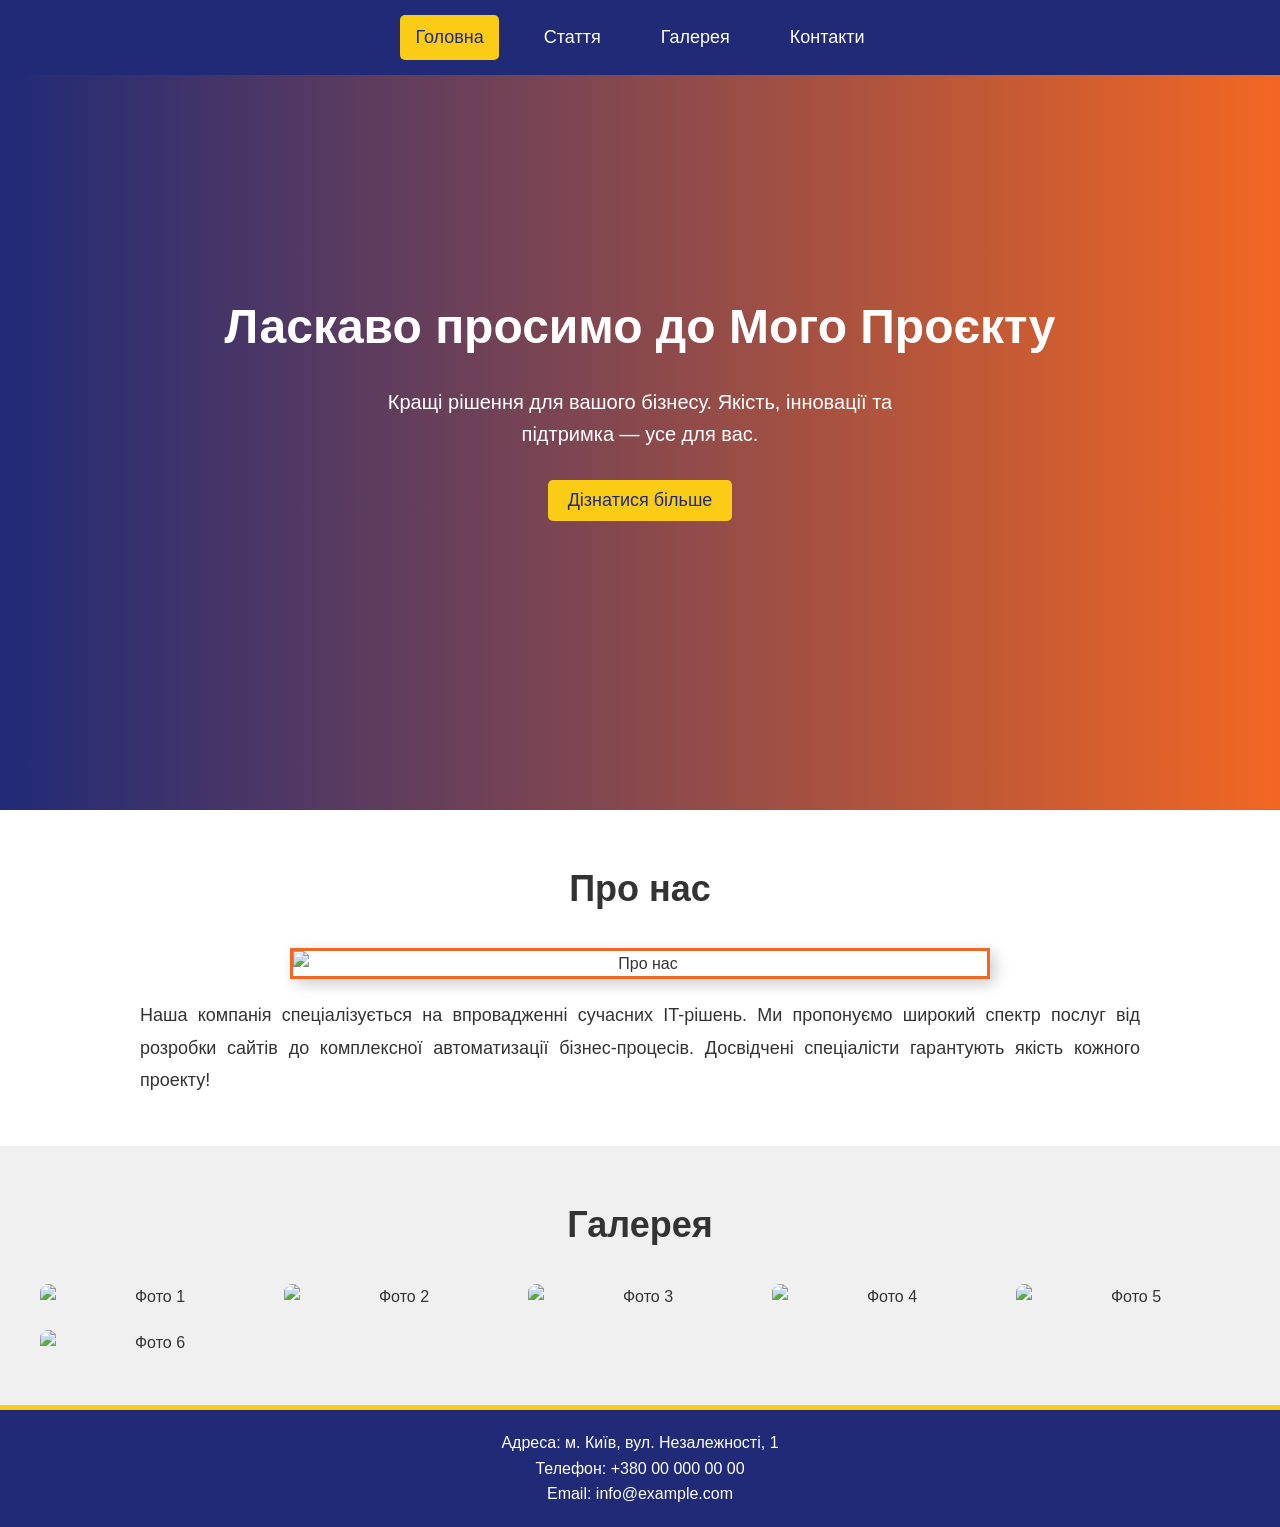
==== lab_3/index.html @ 624d422e "init" ====
<!DOCTYPE html>
<html lang="uk">

<head>
    <meta charset="UTF-8">
    <meta name="viewport" content="width=device-width, initial-scale=1.0">
    <title>Lab 3</title>
    <link rel="stylesheet" href="style.css">
</head>

<body>

    <nav class="navbar">
        <a href="#home" class="active">Головна</a>
        <a href="#about">Стаття</a>
        <a href="#gallery">Галерея</a>
        <a href="#contacts">Контакти</a>
    </nav>

    <section id="home" class="landing">
        <h1>Ласкаво просимо до Мого Проєкту</h1>
        <p>Кращі рішення для вашого бізнесу. Якість, інновації та підтримка — усе для вас.</p>
        <button class="learn-more">Дізнатися більше</button>
    </section>

    <section id="about" class="article">
        <h2>Про нас</h2>
        <div class="article-content">
            <img src="https://static.vecteezy.com/system/resources/thumbnails/046/869/849/small_2x/diverse-colleagues-business-people-discussing-company-issue-during-start-up-meeting-sitting-in-modern-office-holding-documents-and-charts-multiracial-business-team-working-for-marketing-project-photo.jpg"
                alt="Про нас">
            <p>Наша компанія спеціалізується на впровадженні сучасних IT-рішень. Ми пропонуємо широкий спектр послуг від
                розробки сайтів до комплексної автоматизації бізнес-процесів. Досвідчені спеціалісти гарантують якість
                кожного проекту!</p>
        </div>
    </section>

    <section id="gallery" class="gallery">
        <h2>Галерея</h2>
        <div class="gallery-grid">
            <img src="https://miro.medium.com/v2/resize:fit:1400/1*Cd5O4brPpu9nkRVTUPBBUQ.png" alt="Фото 1">
            <img src="https://cdn.dribbble.com/userupload/9897106/file/original-bd0f4fbd646a0b5eea1fdc5b55833b1b.png?resize=400x0"
                alt="Фото 2">
            <img src="https://zivratech.com/media/about/ui-ux-design-process.webp" alt="Фото 3">
            <img src="https://blog.adobe.com/en/publish/2017/07/26/media_1a4ab9b0956d802e526cce48b35f407be8674bf15.png?width=750&format=png&optimize=medium"
                alt="Фото 4">
            <img src="https://cdn.dribbble.com/userupload/4391917/file/original-9b5fe92643b4305f0c2283e95c1cd086.png?resize=400x0"
                alt="Фото 5">
            <img src="https://cdn.dribbble.com/userupload/14570834/file/original-2749d9abcebfbd6702c7ddbb04422ed3.jpg?format=webp&resize=400x300&vertical=center"
                alt="Фото 6">
        </div>
    </section>

    <footer id="contacts" class="footer">
        <p>Адреса: м. Київ, вул. Незалежності, 1</p>
        <p>Телефон: +380 00 000 00 00</p>
        <p>Email: info@example.com</p>
    </footer>

</body>

</html>
---- lab_3/style.css ----
* {
    margin: 0;
    padding: 0;
    box-sizing: border-box;
}

body {
    font-family: 'Arial', sans-serif;
    line-height: 1.6;
    color: #333;
    background-color: #f8f8f8;
}

.navbar {
    position: fixed;
    top: 0;
    left: 0;
    width: 100%;
    z-index: 1000;
    display: flex;
    justify-content: center;
    background-color: #202a77;
    padding: 15px 0;
    gap: 30px;
}

.navbar a {
    color: #fff;
    text-decoration: none;
    font-size: 18px;
    padding: 8px 15px;
    transition: background-color 0.3s, color 0.3s;
    border-radius: 5px;
}

.navbar a:hover {
    background-color: #facc15;
    color: #202a77;
    border-radius: 5px;
}

.navbar a.active {
    background-color: #facc15;
    color: #202a77;
    border-radius: 5px;
}

.landing {
    display: flex;
    flex-direction: column;
    justify-content: center;
    align-items: center;
    min-height: 90vh;
    text-align: center;
    background: linear-gradient(to right, #202a77, #f26722);
    color: #fff;
    padding: 20px;
}

.landing h1 {
    font-size: 48px;
    margin-bottom: 20px;
}

.landing p {
    font-size: 20px;
    margin-bottom: 30px;
    max-width: 600px;
}

.learn-more {
    padding: 10px 20px;
    background-color: #facc15;
    color: #202a77;
    border: none;
    border-radius: 5px;
    font-size: 18px;
    cursor: pointer;
    transition: background-color 0.3s, transform 0.3s;
}

.learn-more:hover {
    background-color: #fff;
    transform: scale(1.1);
}

.article {
    padding: 50px 20px;
    background-color: #ffffff;
    text-align: center;
}

.article h2 {
    font-size: 36px;
    margin-bottom: 30px;
}

.article-content {
    max-width: 1000px;
    margin: auto;
    display: flex;
    flex-direction: column;
    align-items: center;
    gap: 20px;
}

.article-content img {
    width: 700px;
    height: auto;
    border: 3px solid #f26722;
    box-shadow: 5px 5px 15px rgba(0, 0, 0, 0.2);
}

.article-content p {
    font-size: 18px;
    text-align: justify;
    line-height: 1.8;
}

.gallery {
    padding: 50px 20px;
    background-color: #f0f0f0;
    text-align: center;
}

.gallery h2 {
    font-size: 36px;
    margin-bottom: 30px;
}

.gallery-grid {
    display: grid;
    grid-template-columns: repeat(auto-fill, minmax(200px, 1fr));
    gap: 20px;
    padding: 0 20px;
}

.gallery-grid img {
    width: 100%;
    transition: transform 0.3s;
    border-radius: 8px;
}

.gallery-grid img:hover {
    transform: scale(1.1);
}

.footer {
    background-color: #202a77;
    color: #fff;
    text-align: center;
    padding: 20px 10px;
    font-size: 16px;
    border-top: 5px solid #facc15;
}
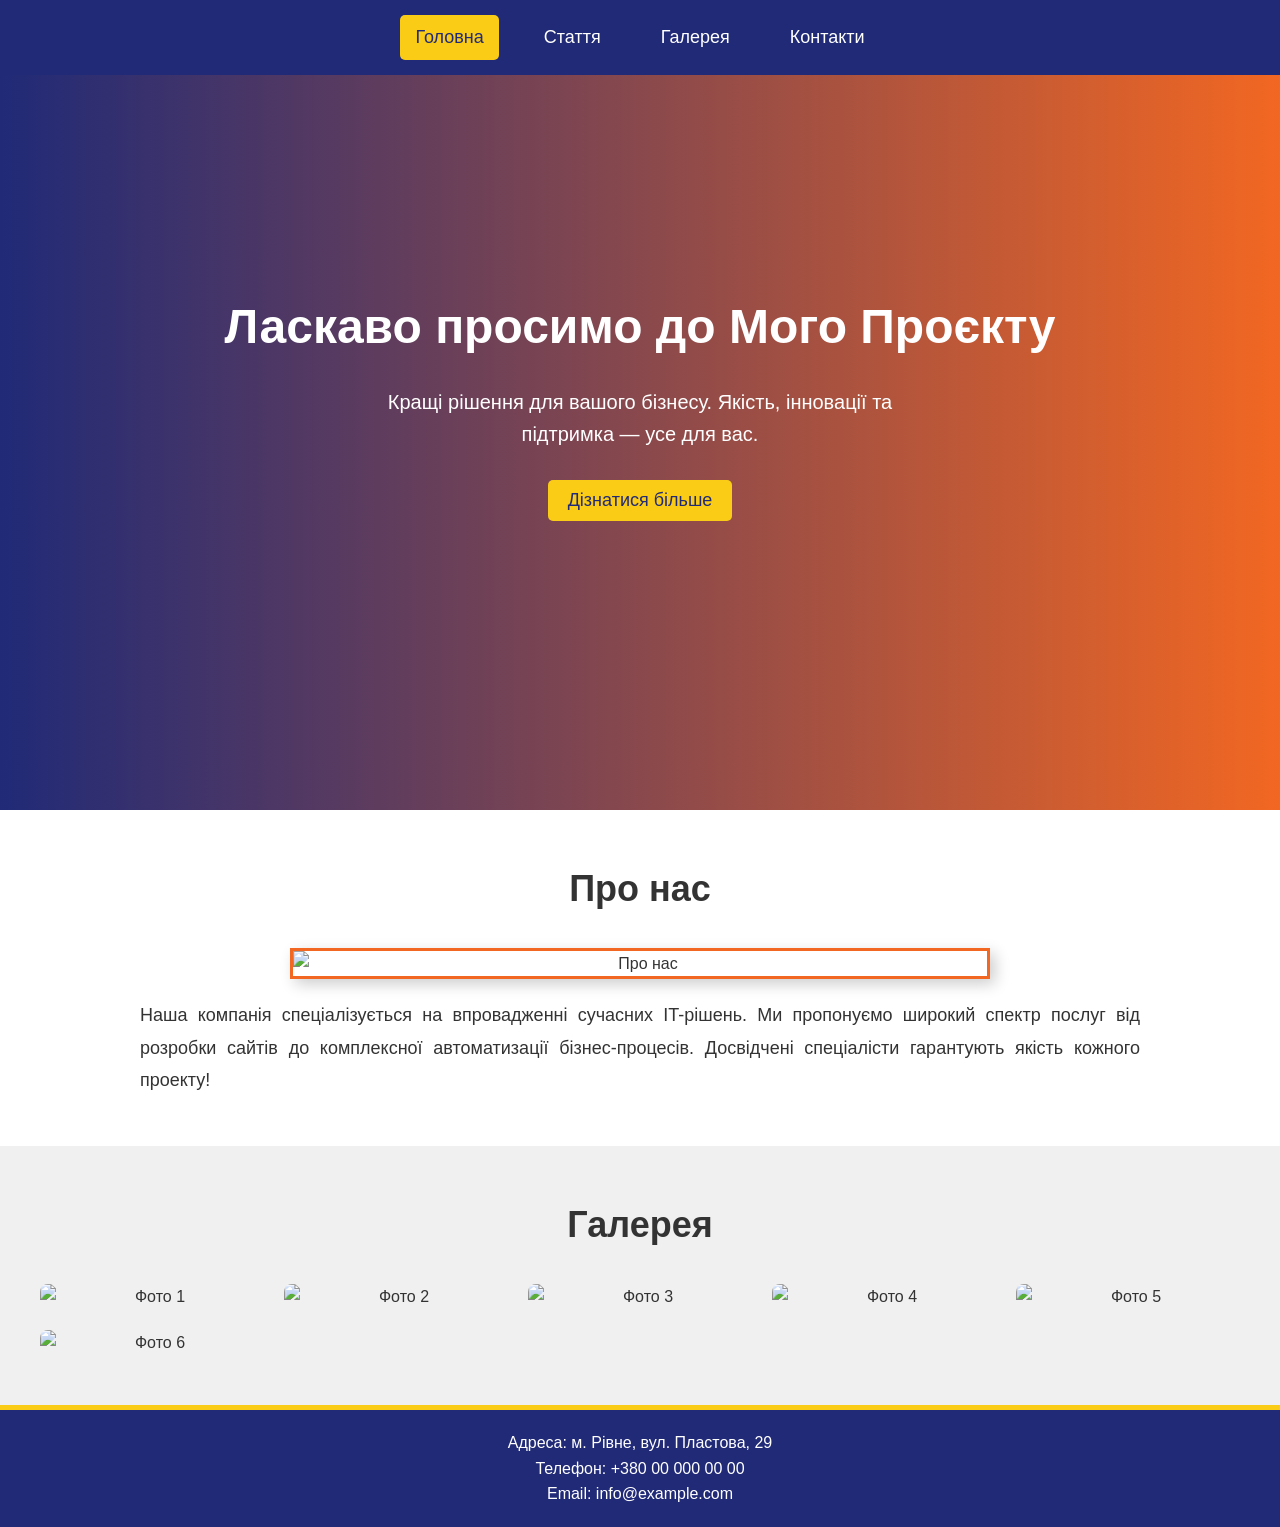
==== commit 1fc43750: "Change address" ====
--- a/lab_3/index.html
+++ b/lab_3/index.html
@@ -51,7 +51,7 @@
     </section>
 
     <footer id="contacts" class="footer">
-        <p>Адреса: м. Київ, вул. Незалежності, 1</p>
+        <p>Адреса: м. Рівне, вул. Пластова, 29</p>
         <p>Телефон: +380 00 000 00 00</p>
         <p>Email: info@example.com</p>
     </footer>
